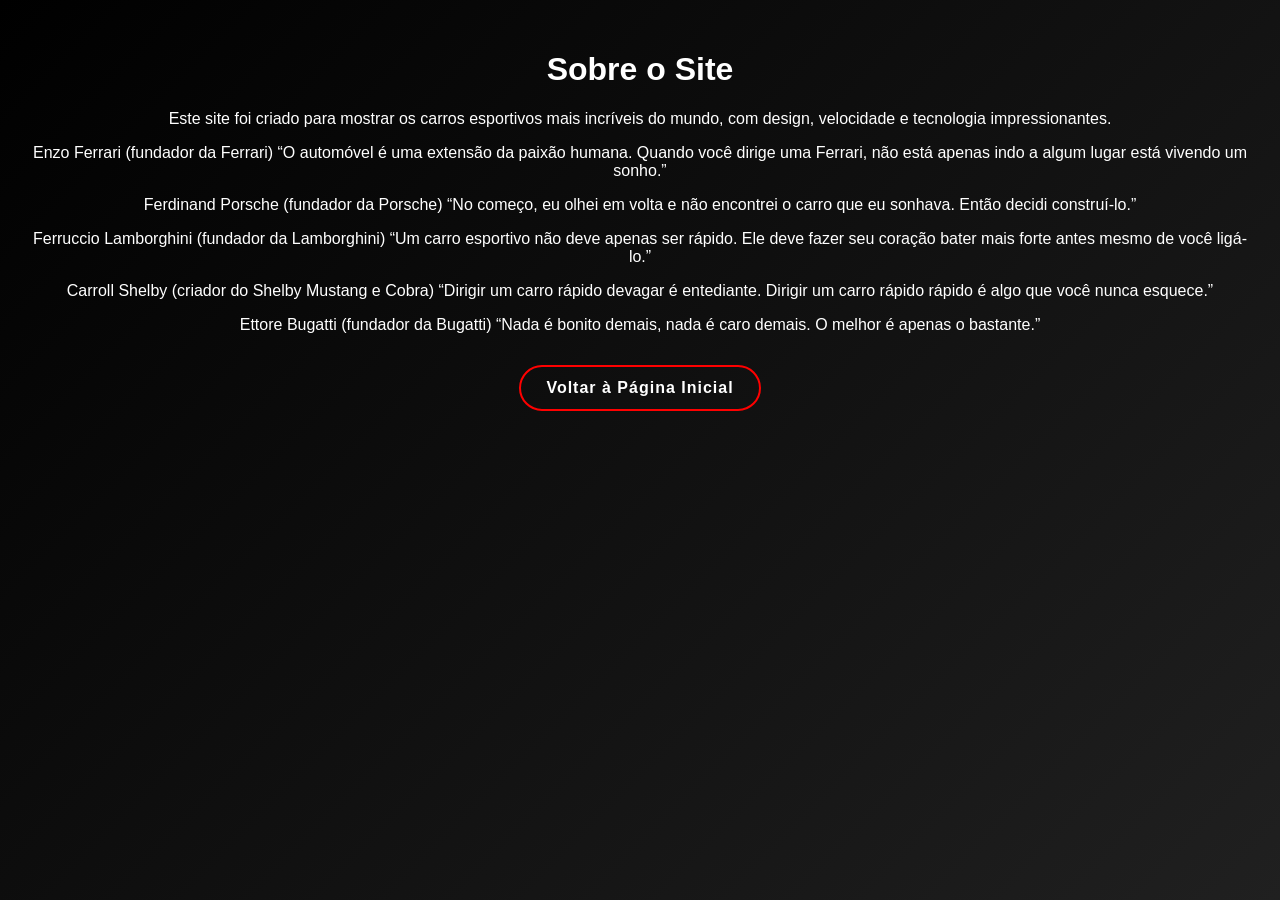
==== sobre.html @ 6d7aa132 "Add files via upload" ====
<!DOCTYPE html>
<html lang="pt-br">
<head>
  <meta charset="UTF-8">
  <title>Sobre</title>
  <link rel="stylesheet" href="style.css">
</head>
<body>
  <h1>Sobre o Site</h1>
  <p>Este site foi criado para mostrar os carros esportivos mais incríveis do mundo, com design, velocidade e tecnologia impressionantes.</p>
  <p>Enzo Ferrari (fundador da Ferrari)

    “O automóvel é uma extensão da paixão humana. Quando você dirige uma Ferrari, não está apenas indo a algum lugar está vivendo um sonho.”</p>
    <p>Ferdinand Porsche (fundador da Porsche)

      “No começo, eu olhei em volta e não encontrei o carro que eu sonhava. Então decidi construí-lo.”</p>
      <p>Ferruccio Lamborghini (fundador da Lamborghini)

        “Um carro esportivo não deve apenas ser rápido. Ele deve fazer seu coração bater mais forte antes mesmo de você ligá-lo.”</p>
        <p>Carroll Shelby (criador do Shelby Mustang e Cobra)

          “Dirigir um carro rápido devagar é entediante. Dirigir um carro rápido rápido é algo que você nunca esquece.”</p>
          <p>Ettore Bugatti (fundador da Bugatti)

            “Nada é bonito demais, nada é caro demais. O melhor é apenas o bastante.”</p>
  <button onclick="location.href='index.html'">Voltar à Página Inicial</button>
</body>
</html>
---- style.css ----
/* Estilo geral */
body {
    font-family: 'Segoe UI', sans-serif;
    background: radial-gradient(circle at center, #0d0d0d, #000);
    color: #fff;
    text-align: center;
    margin: 0;
    padding: 30px;
    overflow-x: hidden;
}

/* Título com animação */
.titulo-animado {
    color: #ff0000;
    font-size: 2.5em;
    animation: brilho 2s infinite alternate;
}

/* Animação de brilho no título */
@keyframes brilho {
    0% { text-shadow: 0 0 5px #ff0000; }
    100% { text-shadow: 0 0 25px #ff4d4d; }
}

/* Texto introdutório */
.texto-intro {
    font-size: 18px;
    margin-top: 15px;
    opacity: 0;
    animation: aparecer 1.5s forwards;
}

/* Animação de fade-in */
@keyframes aparecer {
    from { opacity: 0; transform: translateY(20px); }
    to { opacity: 1; transform: translateY(0); }
}

/* Imagem com efeito de zoom */
.imagem-zoom {
    margin-top: 25px;
    border-radius: 15px;
    transition: transform 0.4s ease, box-shadow 0.4s ease;
}

.imagem-zoom:hover {
    transform: scale(1.05);
    box-shadow: 0 0 20px #ff0000;
}

/* Botões com efeito */
button {
    background-color: transparent;
    color: #fff;
    border: 2px solid #ff0000;
    padding: 12px 25px;
    margin: 15px;
    border-radius: 30px;
    cursor: pointer;
    font-size: 16px;
    font-weight: bold;
    letter-spacing: 1px;
    transition: all 0.4s ease;
    position: relative;
    overflow: hidden;
}

/* Efeito de brilho nos botões */
button::before {
    content: "";
    position: absolute;
    top: 0;
    left: -75px;
    width: 50px;
    height: 100%;
    background: rgba(255, 0, 0, 0.4);
    transform: skewX(-20deg);
    transition: 0.5s;
}

button:hover::before {
    left: 120%;
}

/* Efeito de cor e sombra no hover */
button:hover {
    background-color: #ff0000;
    color: #000000;
    box-shadow: 0 0 15px #ff0000, 0 0 40px #ff3333;
    transform: scale(1.05);
}

/* Menu centralizado */
.menu {
    margin-top: 30px;
}

/* Animação de entrada suave para o conteúdo */
h1, p, img, button {
    animation: fadeIn 1.2s ease;
}

@keyframes fadeIn {
    from { opacity: 0; transform: translateY(15px); }
    to { opacity: 1; transform: translateY(0); }
}
img:hover {
    transform: scale(1.05);
    transition: 0.4s;
  }
  @keyframes fadeIn {
    from { opacity: 0; transform: translateY(30px); }
    to { opacity: 1; transform: translateY(0); }
  }
  img {
    filter: drop-shadow(0 10px 30px rgba(255, 0, 0, 0.2));
  }
  body {
    background: linear-gradient(-45deg, #000, #111, #222, #000);
    background-size: 400% 400%;
    animation: gradientMove 10s ease infinite;
  }
  
  @keyframes gradientMove {
    0% { background-position: 0% 50%; }
    50% { background-position: 100% 50%; }
    100% { background-position: 0% 50%; }
  }
  .fade {
    opacity: 0;
    animation: fadeIn 2s ease forwards;
  }
  
  @keyframes fadeIn {
    from { opacity: 0; transform: translateY(20px); }
    to { opacity: 1; transform: translateY(0); }
  }
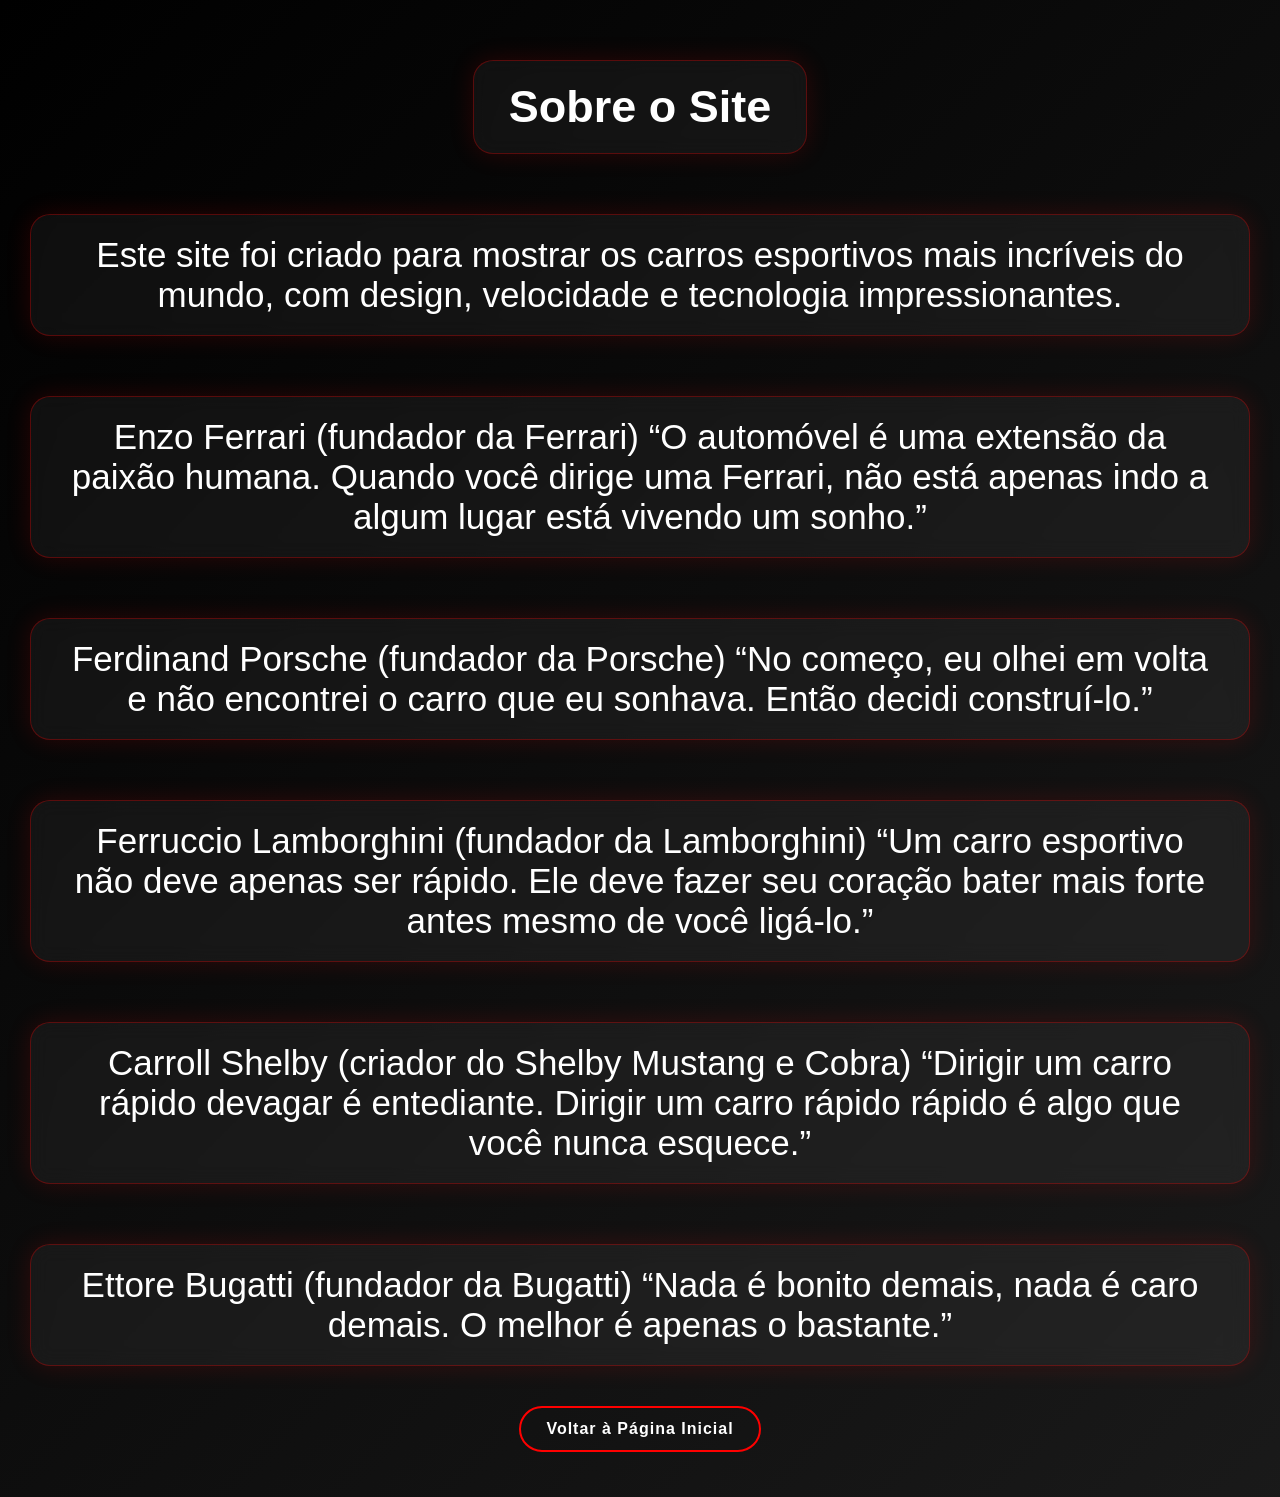
==== commit 1f360038: "Add files via upload" ====
--- a/sobre.html
+++ b/sobre.html
@@ -6,23 +6,33 @@
   <link rel="stylesheet" href="style.css">
 </head>
 <body>
-  <h1>Sobre o Site</h1>
-  <p>Este site foi criado para mostrar os carros esportivos mais incríveis do mundo, com design, velocidade e tecnologia impressionantes.</p>
-  <p>Enzo Ferrari (fundador da Ferrari)
+  <h1 class="texto-vidro">Sobre o Site</h1>
 
-    “O automóvel é uma extensão da paixão humana. Quando você dirige uma Ferrari, não está apenas indo a algum lugar está vivendo um sonho.”</p>
-    <p>Ferdinand Porsche (fundador da Porsche)
+<p class="texto-vidro">
+Este site foi criado para mostrar os carros esportivos mais incríveis do mundo, com design, velocidade e tecnologia impressionantes.
+</p>
 
-      “No começo, eu olhei em volta e não encontrei o carro que eu sonhava. Então decidi construí-lo.”</p>
-      <p>Ferruccio Lamborghini (fundador da Lamborghini)
+<p class="texto-vidro">
+Enzo Ferrari (fundador da Ferrari) “O automóvel é uma extensão da paixão humana. Quando você dirige uma Ferrari, não está apenas indo a algum lugar está vivendo um sonho.”
+</p>
 
-        “Um carro esportivo não deve apenas ser rápido. Ele deve fazer seu coração bater mais forte antes mesmo de você ligá-lo.”</p>
-        <p>Carroll Shelby (criador do Shelby Mustang e Cobra)
+<p class="texto-vidro">
+Ferdinand Porsche (fundador da Porsche) “No começo, eu olhei em volta e não encontrei o carro que eu sonhava. Então decidi construí-lo.”
+</p>
 
-          “Dirigir um carro rápido devagar é entediante. Dirigir um carro rápido rápido é algo que você nunca esquece.”</p>
-          <p>Ettore Bugatti (fundador da Bugatti)
+<p class="texto-vidro">
+Ferruccio Lamborghini (fundador da Lamborghini) “Um carro esportivo não deve apenas ser rápido. Ele deve fazer seu coração bater mais forte antes mesmo de você ligá-lo.”
+</p>
 
-            “Nada é bonito demais, nada é caro demais. O melhor é apenas o bastante.”</p>
+<p class="texto-vidro">
+Carroll Shelby (criador do Shelby Mustang e Cobra) “Dirigir um carro rápido devagar é entediante. Dirigir um carro rápido rápido é algo que você nunca esquece.”
+</p>
+
+<p class="texto-vidro">
+Ettore Bugatti (fundador da Bugatti) “Nada é bonito demais, nada é caro demais. O melhor é apenas o bastante.”
+</p>
+
+            
   <button onclick="location.href='index.html'">Voltar à Página Inicial</button>
 </body>
 </html>
--- a/style.css
+++ b/style.css
@@ -24,7 +24,7 @@
 
 /* Texto introdutório */
 .texto-intro {
-    font-size: 18px;
+    font-size: 40px;
     margin-top: 15px;
     opacity: 0;
     animation: aparecer 1.5s forwards;
@@ -135,3 +135,54 @@
     from { opacity: 0; transform: translateY(20px); }
     to { opacity: 1; transform: translateY(0); }
   }
+  p {
+    font-size: 35px;
+  }
+  h1 {
+    font-size: 45px; /* aumenta o tamanho */
+    font-weight: bold; /* deixa mais grosso */
+  }
+ 
+  /* MENU LATERAL À DIREITA */
+.menu-lateral {
+  position: fixed;
+  right: 20px;
+  top: 50%;
+  transform: translateY(-50%);
+  display: flex;
+  flex-direction: column;
+  gap: 20px;
+
+  /* efeito de vidro futurista */
+  background: rgba(255, 255, 255, 0.05);
+  backdrop-filter: blur(10px);
+  padding: 20px 25px;
+  border-radius: 20px;
+  border: 1px solid rgba(255, 0, 0, 0.3);
+  box-shadow: 0 0 15px rgba(255, 0, 0, 0.2);
+}
+
+/* Botões dentro da barra */
+.menu-lateral button {
+  width: 120px;
+}
+/* Quadrado futurista nos textos (mesmo estilo do menu lateral) */
+.texto-vidro {
+  display: inline-block;
+  padding: 20px 35px;
+  border-radius: 20px;
+  background: rgba(255, 255, 255, 0.05);
+  border: 1px solid rgba(255, 0, 0, 0.3);
+  backdrop-filter: blur(10px);
+  box-shadow: 0 0 25px rgba(255, 0, 0, 0.15);
+  margin-bottom: 25px;
+  animation: fadeIn 1.5s ease;
+  transition: 0.3s;
+}
+
+/* Efeito ao passar o mouse */
+.texto-vidro:hover {
+  box-shadow: 0 0 35px rgba(255, 0, 0, 0.4);
+  transform: scale(1.03);
+}
+
